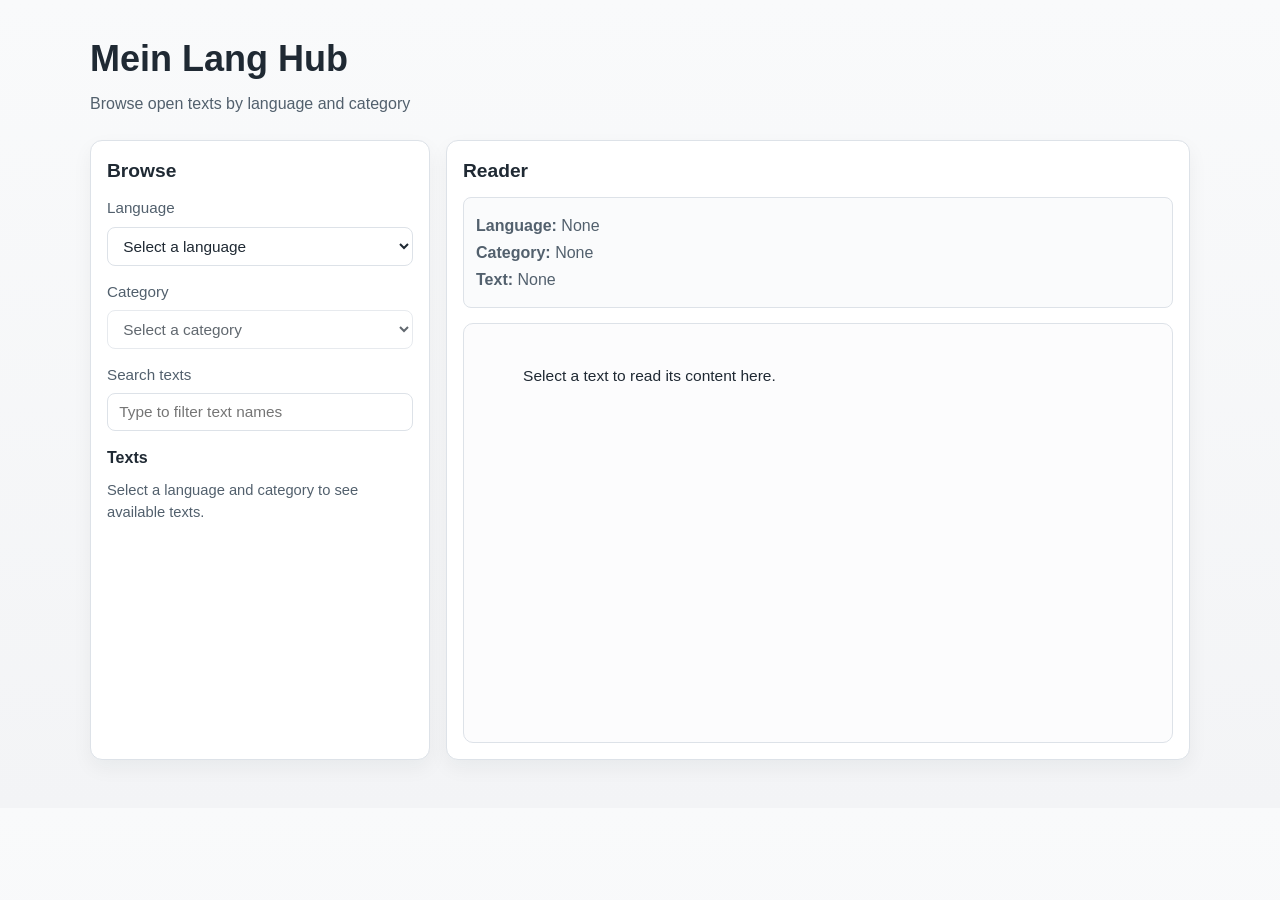
==== site/index.html @ d8948e18 "Add static site for Mein Lang Hub text browser" ====
<!DOCTYPE html>
<html lang="en">
  <head>
    <meta charset="UTF-8" />
    <meta name="viewport" content="width=device-width, initial-scale=1.0" />
    <title>Mein Lang Hub</title>
    <link rel="stylesheet" href="style.css" />
  </head>
  <body>
    <header class="page-header">
      <h1>Mein Lang Hub</h1>
      <p>Browse open texts by language and category</p>
    </header>

    <main class="layout" aria-label="Text browser">
      <section class="panel controls-panel" aria-labelledby="browse-title">
        <h2 id="browse-title">Browse</h2>

        <div class="field">
          <label for="languageSelect">Language</label>
          <select id="languageSelect">
            <option value="">Select a language</option>
          </select>
        </div>

        <div class="field">
          <label for="subfolderSelect">Category</label>
          <select id="subfolderSelect" disabled>
            <option value="">Select a category</option>
          </select>
        </div>

        <div class="field">
          <label for="searchInput">Search texts</label>
          <input
            id="searchInput"
            type="search"
            placeholder="Type to filter text names"
            autocomplete="off"
            disabled
          />
        </div>

        <section class="files-section" aria-labelledby="files-title">
          <h3 id="files-title">Texts</h3>
          <ul id="fileList" class="file-list" aria-live="polite"></ul>
          <p id="listPlaceholder" class="placeholder">
            Select a language and category to see available texts.
          </p>
        </section>
      </section>

      <section class="panel reader-panel" aria-labelledby="reader-title">
        <h2 id="reader-title">Reader</h2>

        <div class="selection-summary" aria-live="polite">
          <p><strong>Language:</strong> <span id="selectedLanguage">None</span></p>
          <p><strong>Category:</strong> <span id="selectedSubfolder">None</span></p>
          <p><strong>Text:</strong> <span id="selectedFile">None</span></p>
        </div>

        <article id="contentArea" class="content" tabindex="0">
          Select a text to read its content here.
        </article>
      </section>
    </main>

    <script src="script.js"></script>
  </body>
</html>
---- site/style.css ----
:root {
  --bg: #f6f7f9;
  --panel: #ffffff;
  --border: #dde2e8;
  --text: #1f2933;
  --muted: #52606d;
  --accent: #2f6feb;
  --accent-soft: #e8f0ff;
}

* {
  box-sizing: border-box;
}

body {
  margin: 0;
  padding: 2rem 1rem 3rem;
  font-family: "Segoe UI", Tahoma, Geneva, Verdana, sans-serif;
  color: var(--text);
  background: linear-gradient(180deg, #f9fafb 0%, #f3f4f6 100%);
  line-height: 1.5;
}

.page-header {
  max-width: 1100px;
  margin: 0 auto 1.5rem;
}

.page-header h1 {
  margin: 0;
  font-size: clamp(1.75rem, 4vw, 2.25rem);
}

.page-header p {
  margin: 0.35rem 0 0;
  color: var(--muted);
}

.layout {
  max-width: 1100px;
  margin: 0 auto;
  display: grid;
  grid-template-columns: minmax(260px, 340px) minmax(0, 1fr);
  gap: 1rem;
}

.panel {
  background: var(--panel);
  border: 1px solid var(--border);
  border-radius: 12px;
  padding: 1rem;
  box-shadow: 0 8px 20px rgba(20, 31, 47, 0.05);
}

.panel h2 {
  margin: 0 0 0.75rem;
  font-size: 1.2rem;
}

.field {
  margin-bottom: 0.9rem;
}

label {
  display: block;
  margin-bottom: 0.4rem;
  font-size: 0.95rem;
  color: var(--muted);
}

select,
input[type="search"] {
  width: 100%;
  border: 1px solid var(--border);
  border-radius: 8px;
  padding: 0.58rem 0.7rem;
  background: #fff;
  color: var(--text);
  font-size: 0.96rem;
}

select:focus,
input[type="search"]:focus,
.file-link:focus,
.content:focus {
  outline: 2px solid var(--accent);
  outline-offset: 2px;
}

.files-section h3 {
  margin: 0.3rem 0 0.6rem;
  font-size: 1rem;
}

.file-list {
  margin: 0;
  padding: 0;
  list-style: none;
  border: 1px solid var(--border);
  border-radius: 8px;
  overflow: hidden;
  max-height: 320px;
  overflow-y: auto;
  background: #fff;
}

.file-list:empty {
  display: none;
}

.file-item + .file-item {
  border-top: 1px solid var(--border);
}

.file-link {
  display: block;
  width: 100%;
  border: 0;
  background: transparent;
  text-align: left;
  padding: 0.6rem 0.75rem;
  color: var(--text);
  font: inherit;
  cursor: pointer;
}

.file-link:hover {
  background: #f8fafc;
}

.file-link.active {
  background: var(--accent-soft);
  color: #1547a6;
  font-weight: 600;
}

.placeholder {
  margin: 0.6rem 0 0;
  color: var(--muted);
  font-size: 0.92rem;
}

.selection-summary {
  margin-bottom: 0.95rem;
  padding: 0.75rem;
  border: 1px solid var(--border);
  border-radius: 8px;
  background: #fafbfc;
}

.selection-summary p {
  margin: 0.2rem 0;
  color: var(--muted);
}

.content {
  min-height: 420px;
  border: 1px solid var(--border);
  border-radius: 10px;
  padding: 1rem;
  background: #fcfcfd;
  white-space: pre-wrap;
  overflow-wrap: break-word;
  font-size: 0.97rem;
}

@media (max-width: 860px) {
  body {
    padding: 1rem 0.85rem 2rem;
  }

  .layout {
    grid-template-columns: 1fr;
  }

  .content {
    min-height: 320px;
  }
}
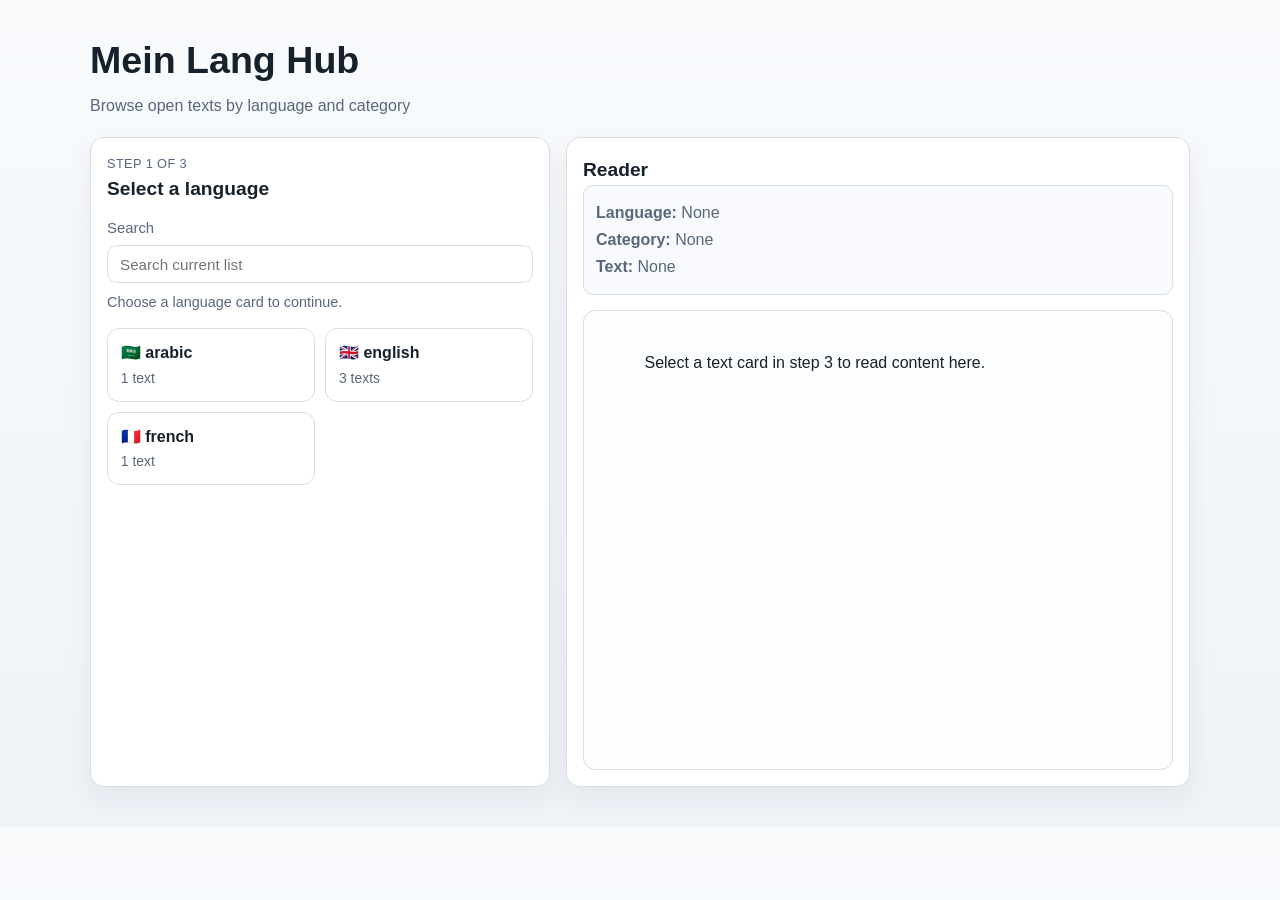
==== commit 8e1120ca: "Redesign site with 3-step card navigation and flags" ====
--- a/site/index.html
+++ b/site/index.html
@@ -12,46 +12,38 @@
       <p>Browse open texts by language and category</p>
     </header>
 
-    <main class="layout" aria-label="Text browser">
-      <section class="panel controls-panel" aria-labelledby="browse-title">
-        <h2 id="browse-title">Browse</h2>
-
-        <div class="field">
-          <label for="languageSelect">Language</label>
-          <select id="languageSelect">
-            <option value="">Select a language</option>
-          </select>
+    <main class="app" aria-label="Mein Lang Hub Browser">
+      <section class="panel browser-panel" aria-labelledby="stepTitle">
+        <div class="panel-head">
+          <button id="backButton" class="back-button" type="button" hidden>
+            Back
+          </button>
+          <div>
+            <p id="stepLabel" class="step-label">Step 1 of 3</p>
+            <h2 id="stepTitle">Select a language</h2>
+          </div>
         </div>
 
-        <div class="field">
-          <label for="subfolderSelect">Category</label>
-          <select id="subfolderSelect" disabled>
-            <option value="">Select a category</option>
-          </select>
-        </div>
-
-        <div class="field">
-          <label for="searchInput">Search texts</label>
+        <div class="search-group">
+          <label for="searchInput">Search</label>
           <input
             id="searchInput"
             type="search"
-            placeholder="Type to filter text names"
+            placeholder="Search current list"
             autocomplete="off"
-            disabled
+            aria-describedby="stepHint"
           />
+          <p id="stepHint" class="hint-text">Choose a language card to continue.</p>
         </div>
 
-        <section class="files-section" aria-labelledby="files-title">
-          <h3 id="files-title">Texts</h3>
-          <ul id="fileList" class="file-list" aria-live="polite"></ul>
-          <p id="listPlaceholder" class="placeholder">
-            Select a language and category to see available texts.
-          </p>
-        </section>
+        <div id="cardGrid" class="card-grid" role="list" aria-live="polite"></div>
+        <p id="cardsPlaceholder" class="placeholder" hidden>
+          No items to show.
+        </p>
       </section>
 
-      <section class="panel reader-panel" aria-labelledby="reader-title">
-        <h2 id="reader-title">Reader</h2>
+      <section class="panel reader-panel" aria-labelledby="readerTitle">
+        <h2 id="readerTitle">Reader</h2>
 
         <div class="selection-summary" aria-live="polite">
           <p><strong>Language:</strong> <span id="selectedLanguage">None</span></p>
@@ -60,7 +52,7 @@
         </div>
 
         <article id="contentArea" class="content" tabindex="0">
-          Select a text to read its content here.
+          Select a text card in step 3 to read content here.
         </article>
       </section>
     </main>
--- a/site/style.css
+++ b/site/style.css
@@ -1,11 +1,11 @@
 :root {
-  --bg: #f6f7f9;
+  --bg: #f2f4f7;
   --panel: #ffffff;
-  --border: #dde2e8;
-  --text: #1f2933;
-  --muted: #52606d;
-  --accent: #2f6feb;
-  --accent-soft: #e8f0ff;
+  --border: #d8dee6;
+  --text: #17212b;
+  --muted: #59677a;
+  --primary: #1e4e8c;
+  --primary-soft: #e8f0fb;
 }
 
 * {
@@ -14,21 +14,21 @@
 
 body {
   margin: 0;
-  padding: 2rem 1rem 3rem;
+  padding: 2rem 1rem 2.5rem;
   font-family: "Segoe UI", Tahoma, Geneva, Verdana, sans-serif;
   color: var(--text);
-  background: linear-gradient(180deg, #f9fafb 0%, #f3f4f6 100%);
+  background: linear-gradient(180deg, #f8fafc 0%, #eff3f8 100%);
   line-height: 1.5;
 }
 
 .page-header {
   max-width: 1100px;
-  margin: 0 auto 1.5rem;
+  margin: 0 auto 1.2rem;
 }
 
 .page-header h1 {
   margin: 0;
-  font-size: clamp(1.75rem, 4vw, 2.25rem);
+  font-size: clamp(1.85rem, 4vw, 2.35rem);
 }
 
 .page-header p {
@@ -36,116 +36,136 @@
   color: var(--muted);
 }
 
-.layout {
+.app {
   max-width: 1100px;
   margin: 0 auto;
   display: grid;
-  grid-template-columns: minmax(260px, 340px) minmax(0, 1fr);
+  grid-template-columns: minmax(300px, 460px) minmax(0, 1fr);
   gap: 1rem;
 }
 
 .panel {
   background: var(--panel);
   border: 1px solid var(--border);
-  border-radius: 12px;
+  border-radius: 14px;
   padding: 1rem;
-  box-shadow: 0 8px 20px rgba(20, 31, 47, 0.05);
-}
-
-.panel h2 {
-  margin: 0 0 0.75rem;
+  box-shadow: 0 12px 28px rgba(17, 28, 45, 0.06);
+}
+
+.panel-head {
+  display: flex;
+  align-items: start;
+  gap: 0.8rem;
+  margin-bottom: 0.8rem;
+}
+
+.step-label {
+  margin: 0;
+  font-size: 0.8rem;
+  letter-spacing: 0.03em;
+  text-transform: uppercase;
+  color: var(--muted);
+}
+
+h2 {
+  margin: 0.1rem 0 0;
   font-size: 1.2rem;
 }
 
-.field {
+.back-button {
+  border: 1px solid var(--border);
+  background: #fff;
+  color: var(--text);
+  border-radius: 8px;
+  padding: 0.4rem 0.65rem;
+  cursor: pointer;
+  font: inherit;
+}
+
+.search-group {
   margin-bottom: 0.9rem;
 }
 
 label {
   display: block;
   margin-bottom: 0.4rem;
-  font-size: 0.95rem;
-  color: var(--muted);
-}
-
-select,
+  color: var(--muted);
+  font-size: 0.93rem;
+}
+
 input[type="search"] {
   width: 100%;
   border: 1px solid var(--border);
-  border-radius: 8px;
-  padding: 0.58rem 0.7rem;
+  border-radius: 10px;
+  padding: 0.6rem 0.75rem;
   background: #fff;
   color: var(--text);
-  font-size: 0.96rem;
-}
-
-select:focus,
-input[type="search"]:focus,
-.file-link:focus,
-.content:focus {
-  outline: 2px solid var(--accent);
-  outline-offset: 2px;
-}
-
-.files-section h3 {
-  margin: 0.3rem 0 0.6rem;
-  font-size: 1rem;
-}
-
-.file-list {
-  margin: 0;
-  padding: 0;
-  list-style: none;
-  border: 1px solid var(--border);
-  border-radius: 8px;
-  overflow: hidden;
-  max-height: 320px;
-  overflow-y: auto;
+  font-size: 0.95rem;
+}
+
+.hint-text {
+  margin: 0.55rem 0 0;
+  color: var(--muted);
+  font-size: 0.9rem;
+}
+
+.card-grid {
+  display: grid;
+  grid-template-columns: repeat(auto-fill, minmax(170px, 1fr));
+  gap: 0.65rem;
+}
+
+.card-grid:empty {
+  display: none;
+}
+
+.card-item {
+  border: 1px solid var(--border);
+  border-radius: 12px;
   background: #fff;
-}
-
-.file-list:empty {
-  display: none;
-}
-
-.file-item + .file-item {
-  border-top: 1px solid var(--border);
-}
-
-.file-link {
+  padding: 0.75rem 0.8rem;
+  text-align: left;
+  font: inherit;
+  color: var(--text);
+  cursor: pointer;
+  transition: border-color 0.15s ease, transform 0.15s ease, background 0.15s ease;
+}
+
+.card-item:hover {
+  transform: translateY(-1px);
+  border-color: #bfd0ea;
+  background: #fbfdff;
+}
+
+.card-item.active {
+  border-color: #9ebae0;
+  background: var(--primary-soft);
+}
+
+.card-main {
   display: block;
-  width: 100%;
-  border: 0;
-  background: transparent;
-  text-align: left;
-  padding: 0.6rem 0.75rem;
-  color: var(--text);
-  font: inherit;
-  cursor: pointer;
-}
-
-.file-link:hover {
-  background: #f8fafc;
-}
-
-.file-link.active {
-  background: var(--accent-soft);
-  color: #1547a6;
   font-weight: 600;
 }
 
+.card-sub {
+  display: block;
+  margin-top: 0.15rem;
+  color: var(--muted);
+  font-size: 0.87rem;
+}
+
 .placeholder {
-  margin: 0.6rem 0 0;
+  margin: 0.25rem 0 0;
   color: var(--muted);
   font-size: 0.92rem;
 }
 
 .selection-summary {
-  margin-bottom: 0.95rem;
+  margin-bottom: 0.9rem;
   padding: 0.75rem;
   border: 1px solid var(--border);
-  border-radius: 8px;
-  background: #fafbfc;
+  border-radius: 10px;
+  background: #f8fafd;
 }
 
 .selection-summary p {
@@ -154,22 +174,29 @@
 }
 
 .content {
-  min-height: 420px;
-  border: 1px solid var(--border);
-  border-radius: 10px;
+  min-height: 460px;
+  border: 1px solid var(--border);
+  border-radius: 12px;
   padding: 1rem;
-  background: #fcfcfd;
+  background: #fcfdff;
   white-space: pre-wrap;
   overflow-wrap: break-word;
-  font-size: 0.97rem;
-}
-
-@media (max-width: 860px) {
+}
+
+input[type="search"]:focus,
+.card-item:focus,
+.back-button:focus,
+.content:focus {
+  outline: 2px solid var(--primary);
+  outline-offset: 2px;
+}
+
+@media (max-width: 900px) {
   body {
-    padding: 1rem 0.85rem 2rem;
+    padding: 1rem 0.8rem 1.75rem;
   }
 
-  .layout {
+  .app {
     grid-template-columns: 1fr;
   }
 
